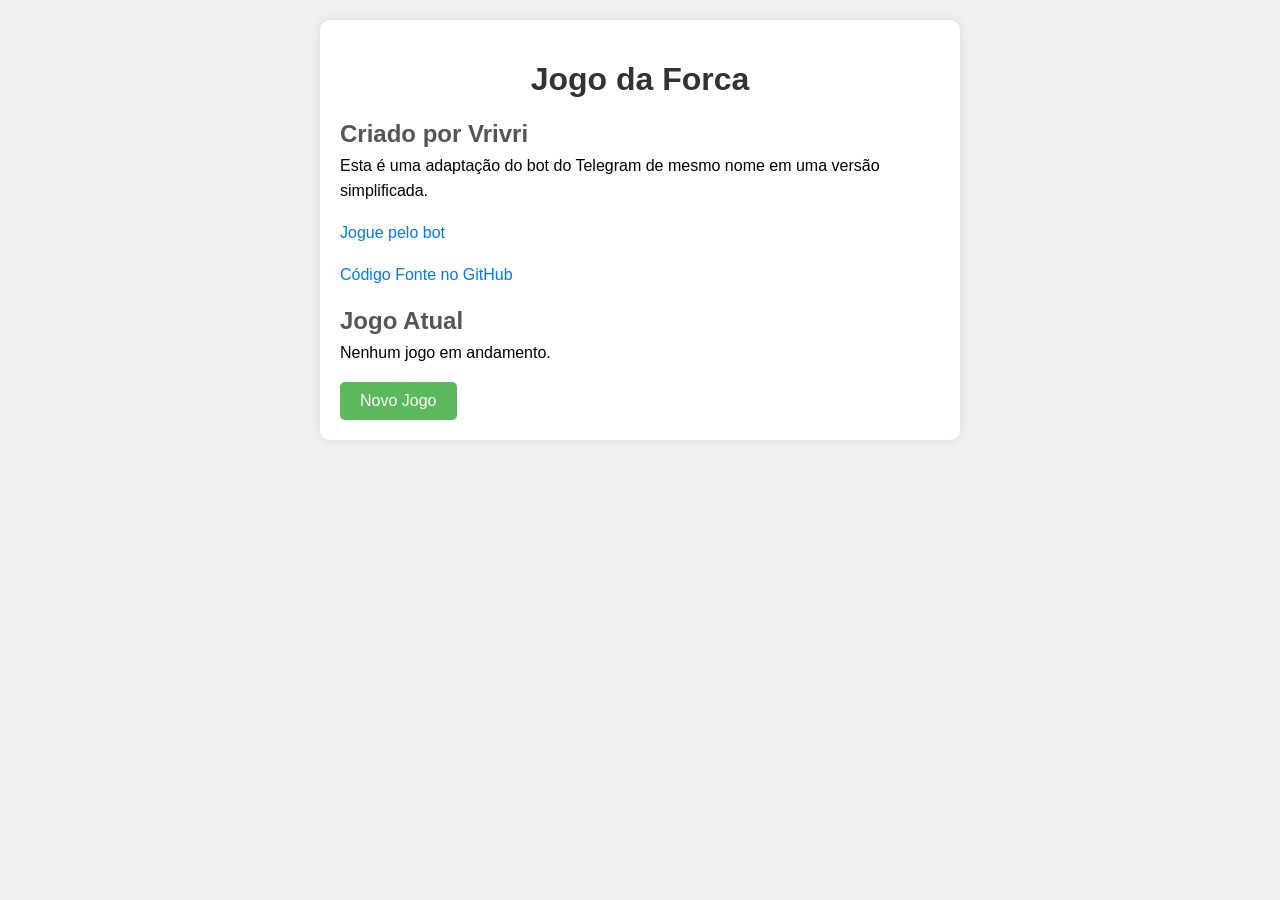
==== index.html @ 053819c5 "Upload dos Arquivos" ====
<!DOCTYPE html>
<html lang="pt-BR">
<head>
    <meta charset="UTF-8">
    <meta name="viewport" content="width=device-width, initial-scale=1.0">
    <title>Jogo da Forca</title>
    <link rel="stylesheet" href="style.css">
</head>
<body>
    <div class="container">
        <h1>Jogo da Forca</h1>
        <h2>Criado por Vrivri</h2>
        <p>Esta é uma adaptação do bot do Telegram de mesmo nome em uma versão simplificada.</p>
        <p><a href="https://t.me/forcavoxbot" target="_blank">Jogue pelo bot</a></p>
        <p><a href="https://github.com/vrivrixd/jogodaforca" target="_blank">Código Fonte no GitHub</a></p>

        <h2>Jogo Atual</h2>
        <div id="game-section">
            <div id="game-active" class="hidden">
                <h2>Número de Acertos</h2>
                <p id="correct-count">0</p>
                <h2>Número de Erros</h2>
                <p id="wrong-count">0</p>
                <h2>Palavra Atual</h2>
                <p id="word-display"></p>
                <input type="text" id="letter-input" maxlength="5" placeholder="Digite uma Letra..." aria-label="Digite uma letra">
                <button id="guess-button">Enviar</button>
            </div>
        </div>
        <p id="no-game-message">Nenhum jogo em andamento.</p>
        <button id="new-game-button">Novo Jogo</button>
        <div id="end-message" class="hidden"></div>
        <div id="notification" class="notification hidden" role="alert" aria-live="polite"></div>
    </div>
    <script src="script.js"></script>
</body>
</html>
---- style.css ----
body {
    font-family: Arial, sans-serif;
    margin: 0;
    padding: 20px;
    background-color: #f0f0f0;
}

.container {
    max-width: 600px;
    margin: 0 auto;
    background-color: white;
    padding: 20px;
    border-radius: 10px;
    box-shadow: 0 0 10px rgba(0, 0, 0, 0.1);
}

h1 {
    color: #333;
    text-align: center;
}

h2 {
    color: #555;
    margin-bottom: 5px;
}

p {
    line-height: 1.6;
    margin-top: 0;
}

a {
    color: #007bff;
    text-decoration: none;
}

a:hover {
    text-decoration: underline;
}

#word-display {
    font-size: 1.5em;
    font-family: monospace;
}

.hidden {
    display: none;
}

input {
    padding: 5px;
    font-size: 1em;
    margin: 10px 0;
}

button {
    padding: 10px 20px;
    font-size: 1em;
    background-color: #5cb85c;
    color: white;
    border: none;
    border-radius: 5px;
    cursor: pointer;
}

button:hover {
    background-color: #4cae4c;
}

button:disabled {
    background-color: #ccc;
    cursor: not-allowed;
}

#end-message {
    margin-top: 20px;
    font-size: 1.2em;
    color: #d9534f;
    text-align: center;
}

.notification {
    position: fixed;
    bottom: 20px;
    left: 50%;
    transform: translateX(-50%);
    background-color: rgba(0, 0, 0, 0.8);
    color: white;
    padding: 10px 20px;
    border-radius: 5px;
    font-size: 1em;
    transition: opacity 0.5s ease;
    opacity: 0;
    max-width: 80%;
    text-align: center;
}

.notification.show {
    opacity: 1;
}
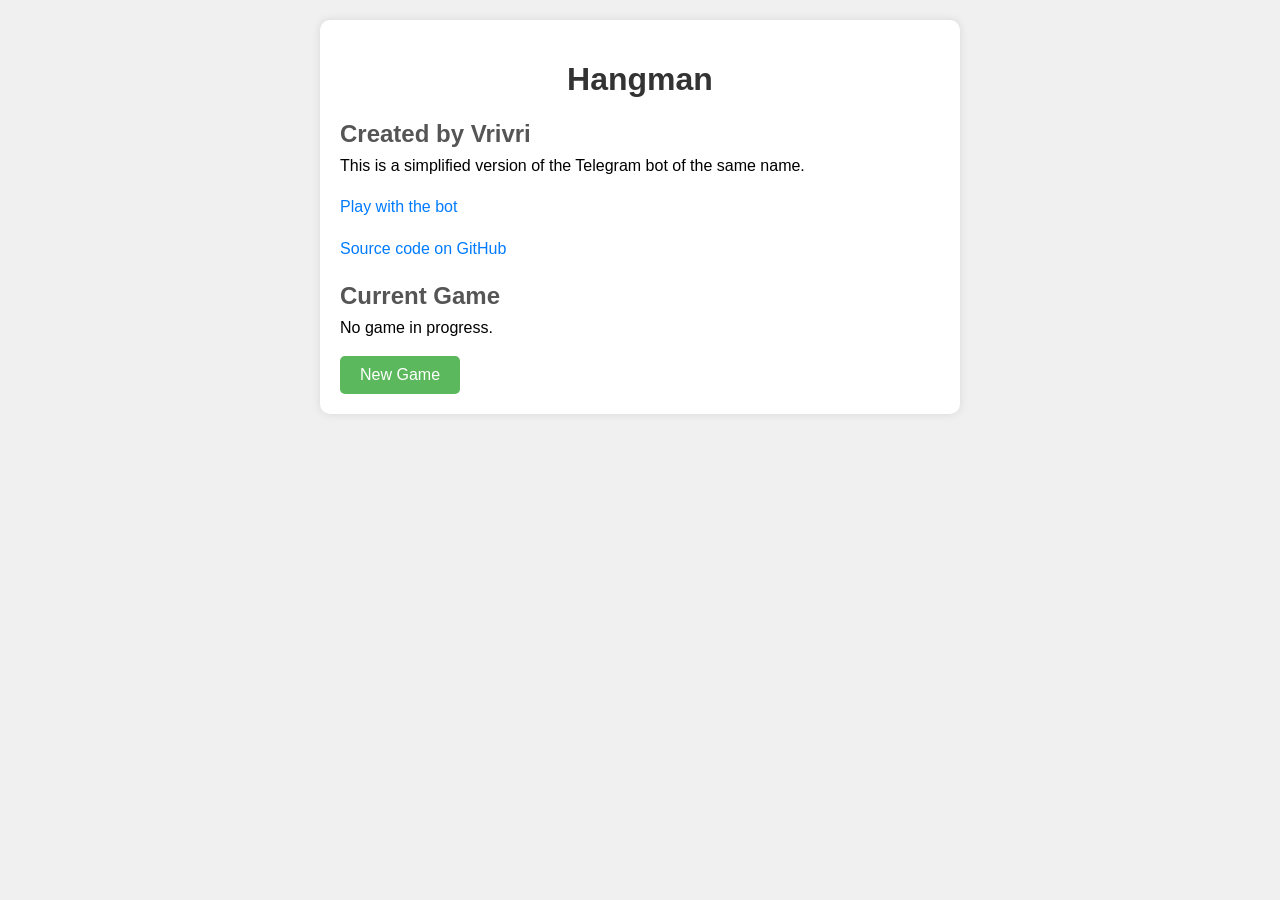
==== commit 05f10fce: "Translate to English" ====
--- a/index.html
+++ b/index.html
@@ -1,37 +1,40 @@
-<!DOCTYPE html>
-<html lang="pt-BR">
-<head>
-    <meta charset="UTF-8">
-    <meta name="viewport" content="width=device-width, initial-scale=1.0">
-    <title>Jogo da Forca</title>
-    <link rel="stylesheet" href="style.css">
-</head>
-<body>
-    <div class="container">
-        <h1>Jogo da Forca</h1>
-        <h2>Criado por Vrivri</h2>
-        <p>Esta é uma adaptação do bot do Telegram de mesmo nome em uma versão simplificada.</p>
-        <p><a href="https://t.me/forcavoxbot" target="_blank">Jogue pelo bot</a></p>
-        <p><a href="https://github.com/vrivrixd/jogodaforca" target="_blank">Código Fonte no GitHub</a></p>
-
-        <h2>Jogo Atual</h2>
-        <div id="game-section">
-            <div id="game-active" class="hidden">
-                <h2>Número de Acertos</h2>
-                <p id="correct-count">0</p>
-                <h2>Número de Erros</h2>
-                <p id="wrong-count">0</p>
-                <h2>Palavra Atual</h2>
-                <p id="word-display"></p>
-                <input type="text" id="letter-input" maxlength="5" placeholder="Digite uma Letra..." aria-label="Digite uma letra">
-                <button id="guess-button">Enviar</button>
-            </div>
-        </div>
-        <p id="no-game-message">Nenhum jogo em andamento.</p>
-        <button id="new-game-button">Novo Jogo</button>
-        <div id="end-message" class="hidden"></div>
-        <div id="notification" class="notification hidden" role="alert" aria-live="polite"></div>
-    </div>
-    <script src="script.js"></script>
-</body>
-</html>+<!DOCTYPE html>
+<html lang="en">
+<head>
+    <meta charset="UTF-8">
+    <meta name="viewport" content="width=device-width, initial-scale=1.0">
+    <title>Hangman</title>
+    <link rel="stylesheet" href="style.css">
+</head>
+<body>
+    <div class="container">
+        <h1>Hangman</h1>
+        <h2>Created by Vrivri</h2>
+        <p>This is a simplified version of the Telegram bot of the same name.</p>
+        <p><a href="https://t.me/forcavoxbot" target="_blank">Play with the bot</a></p>
+        <p><a href="https://github.com/vrivrixd/jogodaforca" target="_blank">Source code on GitHub</a></p>
+
+        <h2>Current Game</h2>
+        <div id="game-section">
+            <div id="game-active" class="hidden">
+                <h2>Correct Letters</h2>
+                <p id="correct-count">0</p>
+                <h2>Wrong Letters</h2>
+                <p id="wrong-count">0</p>
+                <h2>Current Word</h2>
+                <p id="word-display"></p>
+                <input type="text" id="letter-input" maxlength="5" placeholder="Type a letter..." aria-label="Type a letter">
+                <button id="guess-button">Submit</button>
+                <div class="sound-toggle">
+                    <input type="checkbox" id="sound-toggle" checked aria-label="Turn sounds on or off">
+                </div>
+            </div>
+        </div>
+        <p id="no-game-message">No game in progress.</p>
+        <button id="new-game-button">New Game</button>
+        <div id="end-message" class="hidden"></div>
+        <div id="notification" class="notification hidden" role="alert" aria-live="polite"></div>
+    </div>
+    <script src="script.js"></script>
+</body>
+</html>
--- a/style.css
+++ b/style.css
@@ -47,7 +47,7 @@
     display: none;
 }
 
-input {
+input[type="text"] {
     padding: 5px;
     font-size: 1em;
     margin: 10px 0;
@@ -97,4 +97,9 @@
 
 .notification.show {
     opacity: 1;
-}+}
+
+.sound-toggle {
+    margin-top: 10px;
+    text-align: center; /* Center the checkbox */
+}
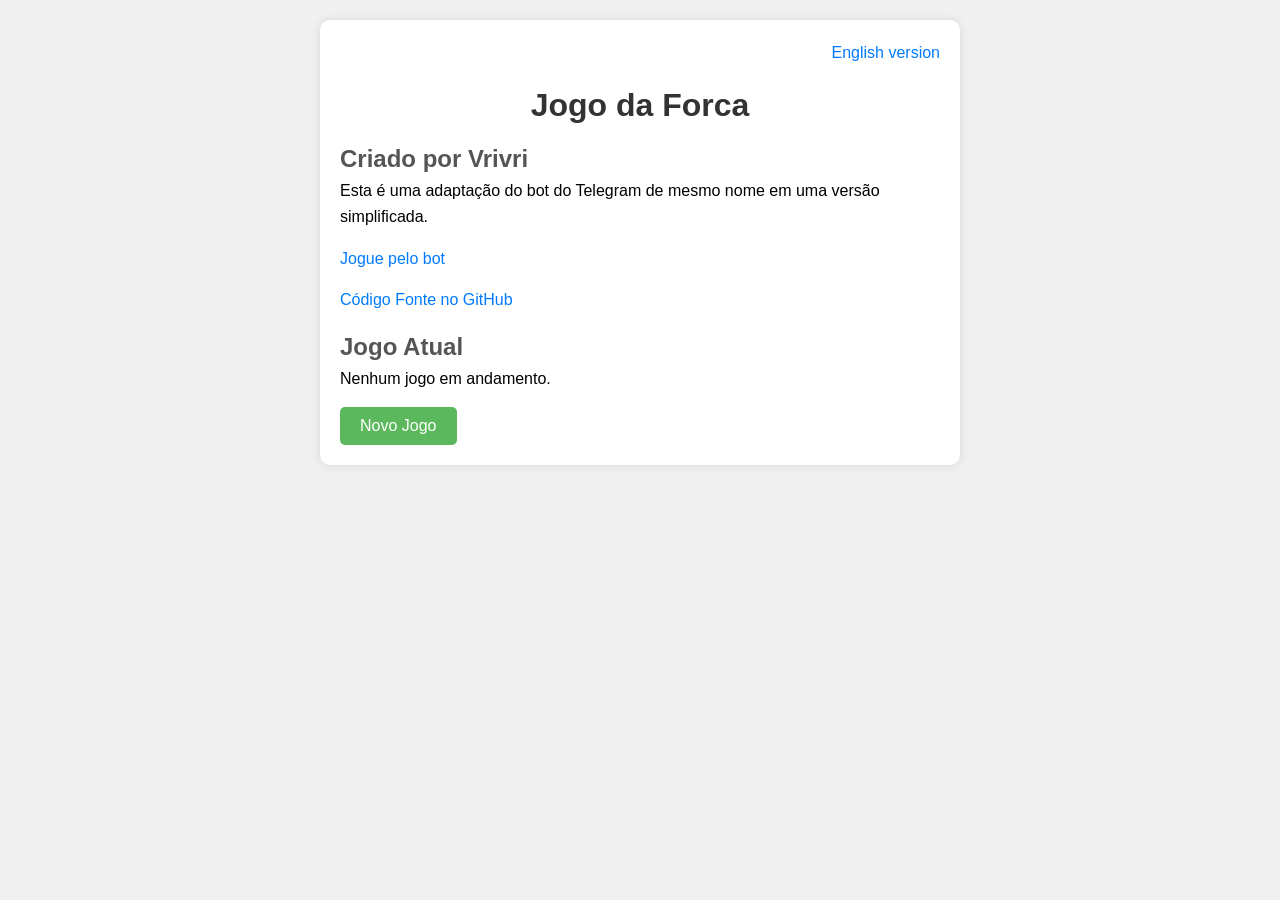
==== commit 3e14f43c: "Keep Portuguese and English, one folder per language - pt/ and en/ each have index.html (page texts " ====
--- a/index.html
+++ b/index.html
@@ -1,40 +1,15 @@
-<!DOCTYPE html>
-<html lang="en">
-<head>
-    <meta charset="UTF-8">
-    <meta name="viewport" content="width=device-width, initial-scale=1.0">
-    <title>Hangman</title>
-    <link rel="stylesheet" href="style.css">
-</head>
-<body>
-    <div class="container">
-        <h1>Hangman</h1>
-        <h2>Created by Vrivri</h2>
-        <p>This is a simplified version of the Telegram bot of the same name.</p>
-        <p><a href="https://t.me/forcavoxbot" target="_blank">Play with the bot</a></p>
-        <p><a href="https://github.com/vrivrixd/jogodaforca" target="_blank">Source code on GitHub</a></p>
-
-        <h2>Current Game</h2>
-        <div id="game-section">
-            <div id="game-active" class="hidden">
-                <h2>Correct Letters</h2>
-                <p id="correct-count">0</p>
-                <h2>Wrong Letters</h2>
-                <p id="wrong-count">0</p>
-                <h2>Current Word</h2>
-                <p id="word-display"></p>
-                <input type="text" id="letter-input" maxlength="5" placeholder="Type a letter..." aria-label="Type a letter">
-                <button id="guess-button">Submit</button>
-                <div class="sound-toggle">
-                    <input type="checkbox" id="sound-toggle" checked aria-label="Turn sounds on or off">
-                </div>
-            </div>
-        </div>
-        <p id="no-game-message">No game in progress.</p>
-        <button id="new-game-button">New Game</button>
-        <div id="end-message" class="hidden"></div>
-        <div id="notification" class="notification hidden" role="alert" aria-live="polite"></div>
-    </div>
-    <script src="script.js"></script>
-</body>
-</html>
+<!DOCTYPE html>
+<html lang="pt-BR">
+<head>
+    <meta charset="UTF-8">
+    <meta name="viewport" content="width=device-width, initial-scale=1.0">
+    <title>Jogo da Forca</title>
+    <!-- The game lives in one folder per language. This address keeps opening the Portuguese version. -->
+    <meta http-equiv="refresh" content="0; url=pt/">
+    <script>location.replace('pt/' + location.search + location.hash);</script>
+</head>
+<body>
+    <p><a href="pt/">Jogo da Forca em português</a></p>
+    <p><a href="en/" lang="en">Hangman in English</a></p>
+</body>
+</html>
